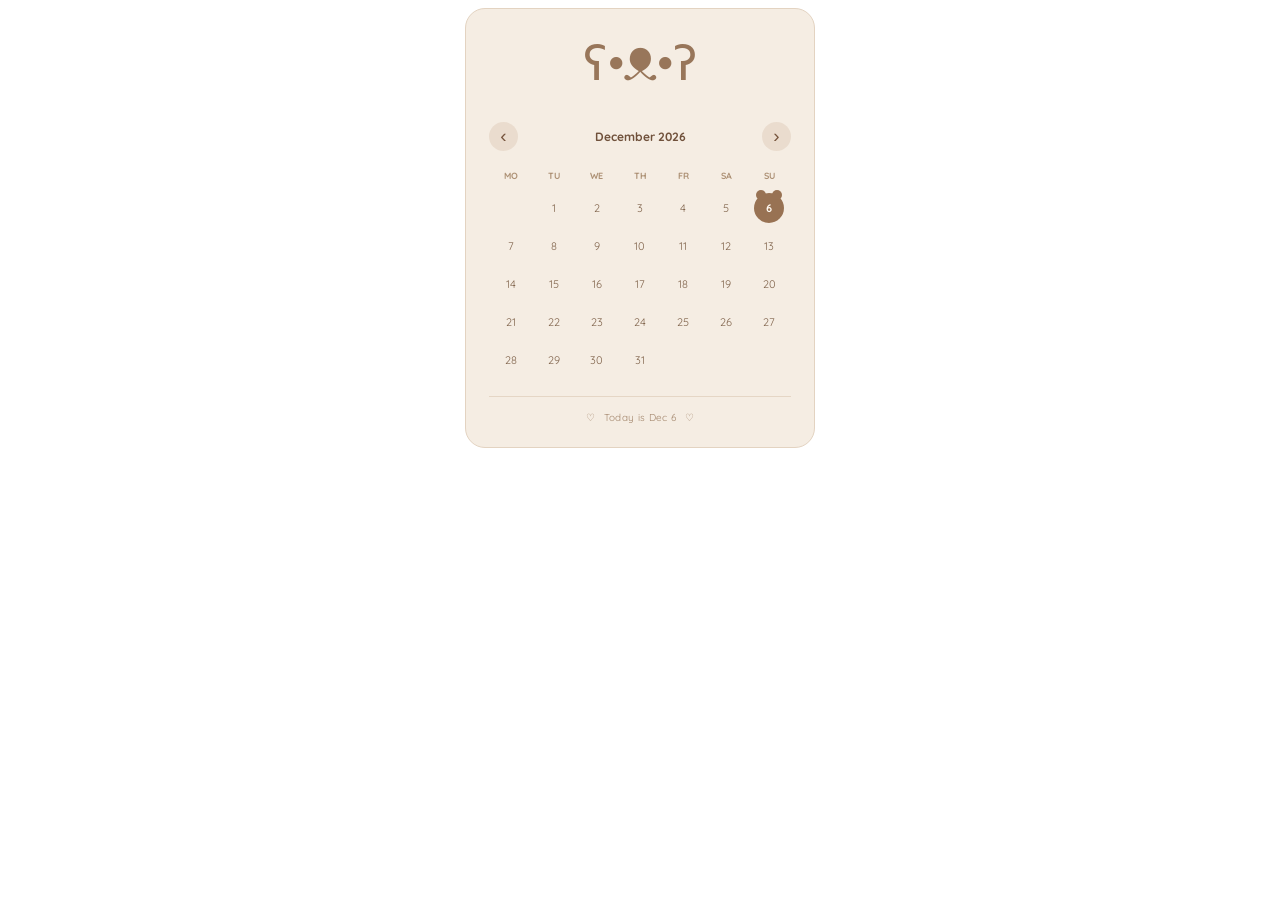
==== teddy-calendar/index.html @ 41d1c54b "Add files via upload" ====
<!DOCTYPE html>
<html lang="en">
<head>
    <meta charset="UTF-8">
    <meta name="viewport" content="width=device-width, initial-scale=1.0">
    <title>Little Mocha Calendar</title>
    <link rel="stylesheet" href="style.css">
</head>

<body>

  <main class="calendar-widget">

    <header class="calendar-header">
        <div class="bear">ʕ•ᴥ•ʔ</div>
    </header>

    <div class="calendar-nav">
        <button id="prev" aria-label="Previous month">‹</button>
        <span id="month-label"></span>
        <button id="next" aria-label="Next month">›</button>
    </div>

    <div class="weekdays">
        <span>MO</span>
        <span>TU</span>
        <span>WE</span>
        <span>TH</span>
        <span>FR</span>
        <span>SA</span>
        <span>SU</span>
    </div>

    <div id="calendar-days" class="calendar-days"></div>

    <footer>
        <span>♡</span>
        <span id="today-label">One day at a time.</span>
        <span>♡</span>
    </footer>

  </main>

  <script src="script.js"></script>

</body>
</html>
---- teddy-calendar/style.css ----
@import url('https://fonts.googleapis.com/css2?family=DM+Serif+Display&family=Quicksand:wght@400;500;600;700&display=swap');

* {
  box-sizing: border-box;
}

body {
  margin: 0;
  padding: 8px;
  background: transparent;
  font-family: 'Quicksand', sans-serif;
}

.calendar-widget {
  max-width: 350px;
  margin: auto;
  padding: 23px;
  background: #F5EDE3;
  border: 1px solid #E3D3C1;
  border-radius: 20px;
  color: #70513B;
}

/* CENTRED TEDDY HEADER */

.calendar-header {
  display: flex;
  justify-content: center;
  align-items: center;
  margin-bottom: 25px;
  padding: 2px 0 5px;
}

.bear {
  font-size: 48px;
  line-height: 1.2;
  color: #98765A;
  text-align: center;
}

/* MONTH NAVIGATION */

.calendar-nav {
  display: flex;
  align-items: center;
  justify-content: space-between;
  margin-bottom: 19px;
  font-size: 12px;
  font-weight: 700;
}

.calendar-nav button {
  background: #EADCCE;
  border: none;
  border-radius: 50%;
  color: #76543D;
  width: 29px;
  height: 29px;
  cursor: pointer;
  font-size: 19px;
  transition: 0.2s;
}

.calendar-nav button:hover {
  background: #D8BDA3;
}

/* WEEKDAYS */

.weekdays,
.calendar-days {
  display: grid;
  grid-template-columns: repeat(7, 1fr);
  text-align: center;
}

.weekdays {
  margin-bottom: 12px;
}

.weekdays span {
  font-size: 9px;
  font-weight: 700;
  color: #AD9175;
}

.calendar-days {
  row-gap: 8px;
}

/* CALENDAR DATES */

.day {
  width: 30px;
  height: 30px;
  margin: auto;
  display: grid;
  place-items: center;
  border-radius: 50%;
  font-size: 11px;
  color: #80644C;
}

.day.today {
  position: relative;
  isolation: isolate;
  background: #987253;
  color: #FFF9F1;
  font-weight: 700;
  border-radius: 50%;
  z-index: 0;
}

/* LITTLE TEDDY EARS */

.day.today::before {
  content: "";
  position: absolute;
  width: 10px;
  height: 10px;
  background: #987253;
  border-radius: 50%;
  top: -3px;
  left: 2px;
  box-shadow: 16px 0 0 #987253;
  z-index: -1;
}

.day:hover:not(.empty) {
  background: #E5D3BF;
}

/* FOOTER */

footer {
  border-top: 1px solid #E5D6C5;
  margin-top: 21px;
  padding-top: 14px;
  display: flex;
  justify-content: center;
  gap: 9px;
  color: #A3866C;
  font-size: 10px;
  letter-spacing: .3px;
}
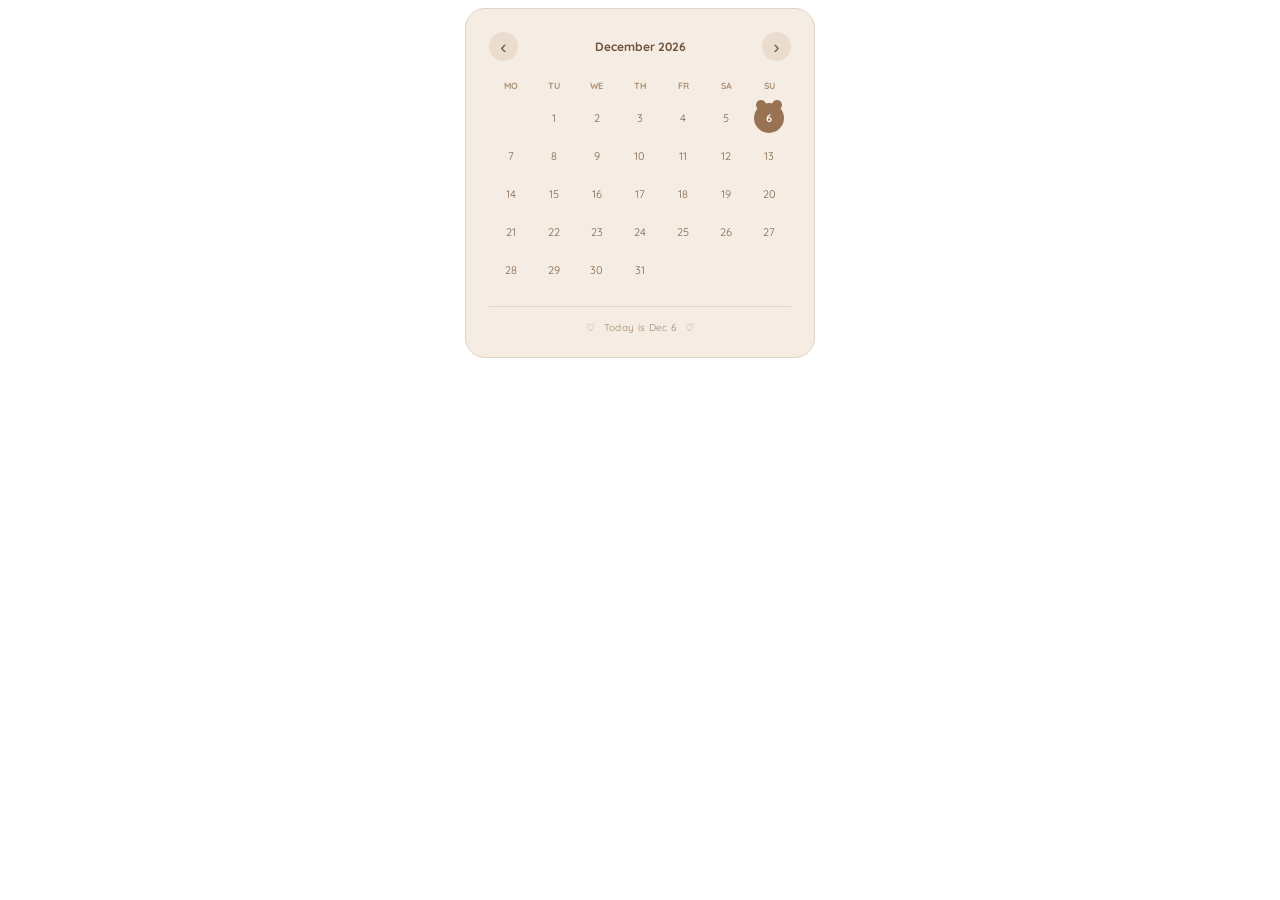
==== commit e8d1699c: "Remove unnecessary elements from index.html" ====
--- a/teddy-calendar/index.html
+++ b/teddy-calendar/index.html
@@ -11,10 +11,6 @@
 <body>
 
   <main class="calendar-widget">
-
-    <header class="calendar-header">
-        <div class="bear">ʕ•ᴥ•ʔ</div>
-    </header>
 
     <div class="calendar-nav">
         <button id="prev" aria-label="Previous month">‹</button>
